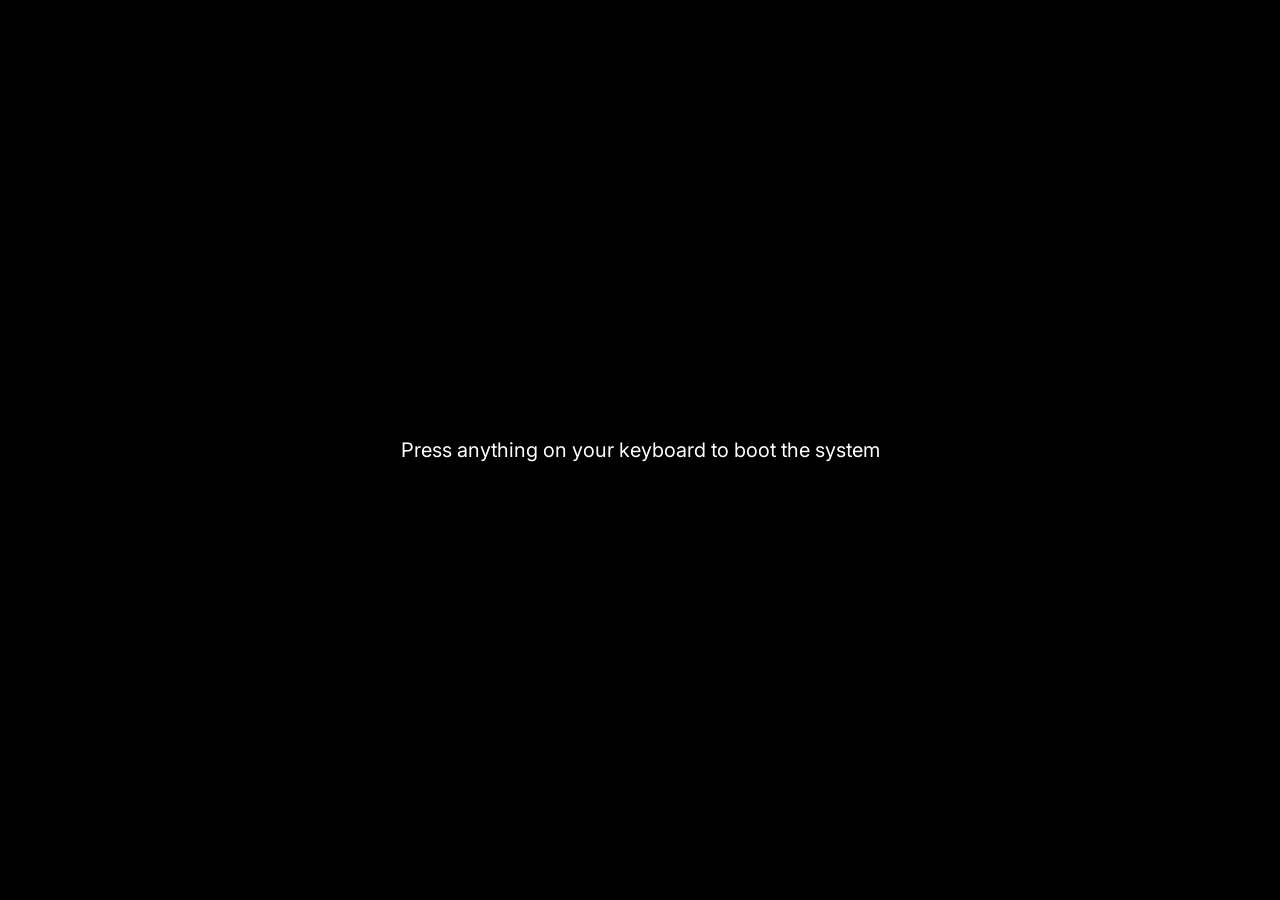
==== index.html @ a431ad1e "commit the boot screen" ====
<!DOCTYPE html>
<html lang="en">
    <head>
        <meta charset="UTF-8">
        <meta name="viewport" content="width=device-width, initial-scale=1.0">
        <title>pearOS</title>
        <link rel="stylesheet" href="styles/font-imports.css">
        <link rel="stylesheet" href="styles/resets.css">
        <link rel="stylesheet" href="styles/boot.css">
        <link rel="stylesheet" href="styles/lock-screen.css">
        <script src="scripts/utils/colors.js"></script>
        <script src="scripts/utils/boot-sound.js"></script>
        <script src="scripts/boot.js"></script>
    </head>
    <body>
        <div class="boot-screen">
            <div class="perms-text">
                Press anything on your keyboard to boot the system
            </div>
            <div class="content hide">
                <img src="assets/pear-w.svg" alt="pearOS logo">
                <div class="progress-bar">
                    <div class="bar"></div>
                </div>
            </div>
        </div>
        <div class="lock-screen">
            <h1 class="time-display">lock screen and desktop coming soon!</h1>
        </div>
        <div class="os-container">
        </div>
    </body>
</html>
---- styles/font-imports.css ----
@import url('https://fonts.googleapis.com/css2?family=Inter:ital,opsz,wght@0,14..32,100..900;1,14..32,100..900&display=swap');
---- styles/resets.css ----
/* 

Housekeeping Styles 

General rules along with :root variabled defined


*/

* {
    margin: 0;
    padding: 0;
    box-sizing: border-box;
    font-family: 'Inter', sans-serif;
    font-optical-sizing: auto;
    font-style: normal;
    color: #fff;
}

.hide {
    display: none !important;
}

h1,
h2,
h3,
h4 {
    font-weight: 600;
}

body {
    width: 100vw;
    height: 100vh;
    overflow: hidden;
    background: url("../assets/Light.png") center center / cover no-repeat;
}

html[data-theme="dark"] body {
    background: url("../assets/Dark.png") center center / cover no-repeat;
}
---- styles/boot.css ----
.boot-screen {
    width: 100vw;
    height: 100vh;

    position: absolute;
    top: 0;
    left: 0;
    z-index: 9999999999;

    background: black;
}


/* -------------------------
   Initial state
------------------------- */

.boot-screen .perms-text {
    width: 100%;
    height: 100%;

    display: flex;
    justify-content: center;
    align-items: center;

    font-size: 125%;
}

.boot-screen .content {
    width: 100%;
    height: 100%;

    display: flex;
    justify-content: center;
    align-items: center;
    flex-direction: column;
}

.boot-screen .content img {
    width: 10%;
}


/* -------------------------
   Progress bar
------------------------- */

@property --progress {
    syntax: '<percentage>';
    inherits: false;
    initial-value: 0%;
}

.boot-screen .content .progress-bar {
    --progress: 0%;

    border-radius: 100px;
    width: 5.25%;
    height: 5px;

    background: linear-gradient(
        to right,
        white 0%,
        white var(--progress),
        #c7c7cc var(--progress),
        #c7c7cc 100%
    );

    opacity: 0;
}


/* -------------------------
   Animations ONLY after
   .started is added
------------------------- */

.boot-screen.started {
    animation: bootScreen 20s linear forwards;
}

.boot-screen.started .content img {
    animation: bootLoadIcon 17s ease-in forwards;
}

.boot-screen.started .content .progress-bar {
    animation: bootLoadBar 15s linear forwards;
}


/* -------------------------
   Progress animation
------------------------- */

@keyframes bootLoadBar {
    0% {
        opacity: 1;
        --progress: 0%;
    }

    20% {
        --progress: 0%;
    }

    32% {
        --progress: 20%;
    }

    50% {
        --progress: 20%;
    }

    80% {
        --progress: 70%;
    }

    87% {
        --progress: 70%;
    }

    99.9% {
        --progress: 100%;
        opacity: 1;
    }

    100% {
        opacity: 0;
    }
}


/* -------------------------
   Icon animation
------------------------- */

@keyframes bootLoadIcon {
    0% {
        opacity: 1;
    }

    98% {
        opacity: 1;
    }

    100% {
        opacity: 0;
    }
}


/* -------------------------
   Screen animation
------------------------- */

@keyframes bootScreen {
    0% {
        opacity: 1;
    }

    99% {
        opacity: 1;
    }

    100% {
        opacity: 0;
        pointer-events: none;
    }
}
---- styles/lock-screen.css ----
.lock-screen {
    width: 100vw;
    height: 100vh;
    background: inherit;
    position: absolute;
    top: 0;
    left: 0;
    z-index: 999999998;
}

.lock-screen h1 {
    width: 100%;
    text-align: center;
    font-size: 3em;
}
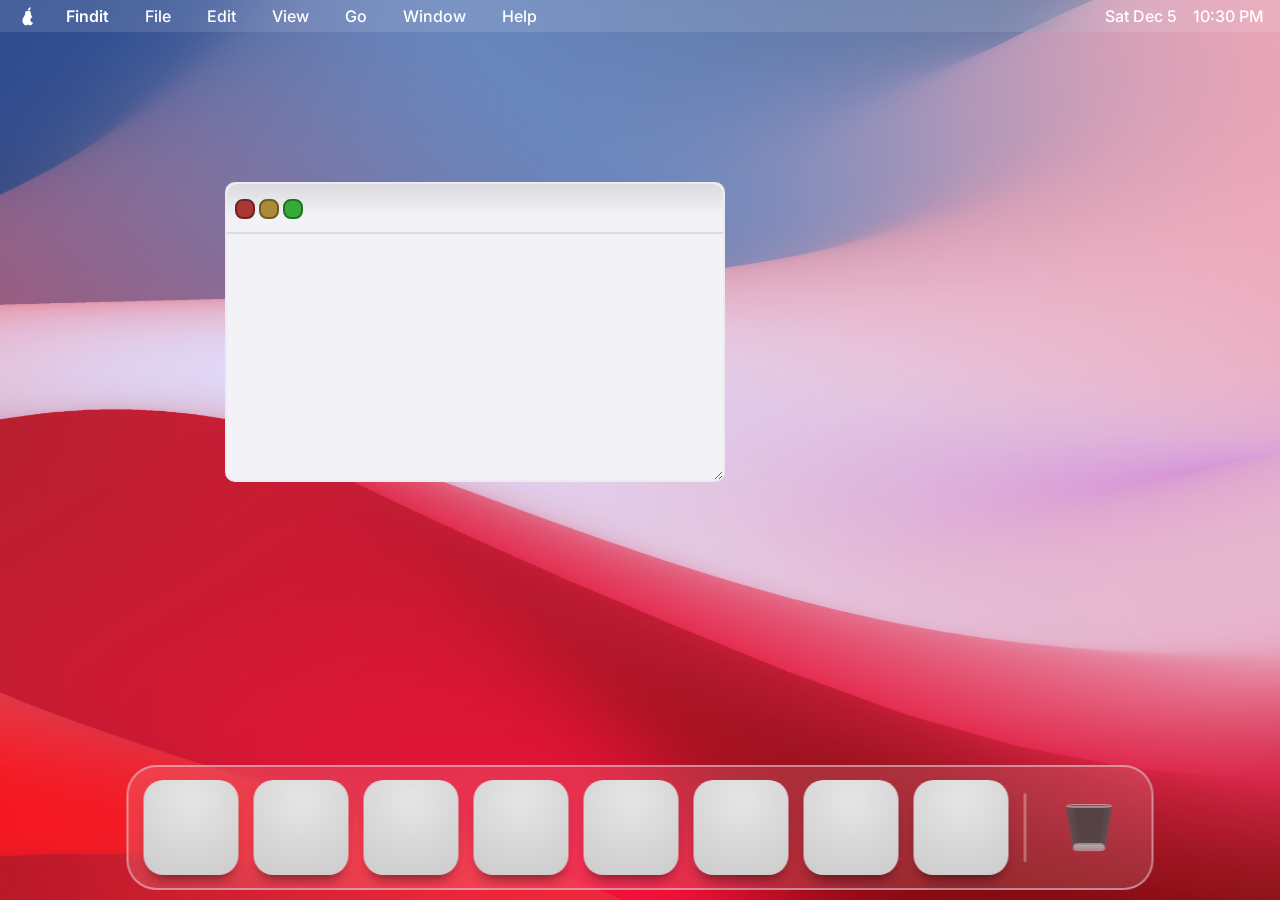
==== commit aa604904: "commit the windows" ====
--- a/index.html
+++ b/index.html
@@ -7,10 +7,15 @@
         <link rel="stylesheet" href="styles/font-imports.css">
         <link rel="stylesheet" href="styles/resets.css">
         <link rel="stylesheet" href="styles/boot.css">
-        <link rel="stylesheet" href="styles/lock-screen.css">
+        <link rel="stylesheet" href="styles/menubar.css">
+        <link rel="stylesheet" href="styles/dock.css">
+        <link rel="stylesheet" href="styles/windows.css">
         <script src="scripts/utils/colors.js"></script>
+        <script src="scripts/utils/time.js"></script>
         <script src="scripts/utils/boot-sound.js"></script>
         <script src="scripts/boot.js"></script>
+        <script src="scripts/dock.js"></script>
+        <script src="scripts/windows.js"></script>
     </head>
     <body>
         <div class="boot-screen">
@@ -24,10 +29,50 @@
                 </div>
             </div>
         </div>
-        <div class="lock-screen">
-            <h1 class="time-display">lock screen and desktop coming soon!</h1>
-        </div>
         <div class="os-container">
+            <div class="menubar">
+                <div class="left">
+                    <button class="pear"></button>
+                    <button class="finder">Findit</button>
+                    <button class="1">File</button>
+                    <button class="2">Edit</button>
+                    <button class="3">View</button>
+                    <button class="4">Go</button>
+                    <button class="5">Window</button>
+                    <button class="6">Help</button>
+                </div>
+                <div class="right">
+                    <p class="formatted-date-display">Error displaying date</p>
+                    <p class="time-display-d12hd">Error displaying time</p>
+                </div>
+            </div>
+
+            <div class="dock">
+                <div class="icon" style="--i:1;"></div>
+                <div class="icon" style="--i:2;"></div>
+                <div class="icon" style="--i:3;"></div>
+                <div class="icon" style="--i:4;"></div>
+                <div class="icon" style="--i:5;"></div>
+                <div class="icon" style="--i:6;"></div>
+                <div class="icon" style="--i:7;"></div>
+                <div class="icon" style="--i:8;"></div>
+
+                <div class="divider"></div>
+
+                <div class="icon" style="--i:9;"></div>
+            </div>
+
+            <div class="windows">
+                <div class="window">
+                    <div class="controls">
+                        <div class="left">
+                            <button class="close"></button>
+                            <button class="minimize"></button>
+                            <button class="maximize"></button>
+                        </div>
+                    </div>
+                </div>
+            </div>
         </div>
     </body>
 </html>
--- a/styles/resets.css
+++ b/styles/resets.css
@@ -37,4 +37,12 @@
 
 html[data-theme="dark"] body {
     background: url("../assets/Dark.png") center center / cover no-repeat;
+}
+
+.os-container {
+    width: 100vw;
+    height: 100vh;
+    position: absolute;
+    top: 0;
+    left: 0;
 }
--- a/styles/menubar.css
+++ b/styles/menubar.css
@@ -0,0 +1,68 @@
+.menubar {
+    width: 100%;
+    height: 32px;
+    background: rgba(255, 255, 255, 0.125);
+    backdrop-filter: blur(24px);
+    display: flex;
+    flex-direction: row;
+    position: absolute;
+    top: 0;
+    left: 0;
+    z-index: 999;
+    padding: 0 1em;
+}
+
+.menubar .left,
+.menubar .right {
+    width: 50vw;
+    height: 100%;
+    display: flex;
+    align-items: center;
+    gap: 1em;
+}
+
+.menubar .left {
+    justify-content: flex-start;
+}
+
+.menubar .right {
+    justify-content: flex-end;
+}
+
+.menubar .right p {
+    padding: 0;
+}
+
+.menubar button,p {
+    height: 24px;
+    border: none;
+    background: none;
+    cursor: pointer;
+    border-radius: 0.35em;
+    padding: 0 10px;
+    font-size: 1em;
+    font-weight: 500;
+    display: flex;
+    align-items: center;
+}
+
+.menubar p {
+    cursor: auto;
+}
+
+.menubar button:hover {
+    background-color: rgba(255, 255, 255, 0.125) !important;
+}
+
+.menubar .left .pear {
+    width: 24px;
+    height: 24px;
+    background-image: url("../assets/pear-w.svg");
+    background-size: contain;
+    background-repeat: no-repeat;
+    background-position: center;
+}
+
+.menubar .left .finder {
+    font-weight: 600;
+}
--- a/styles/dock.css
+++ b/styles/dock.css
@@ -0,0 +1,57 @@
+.dock {
+    display: flex;
+    flex-direction: row;
+    width: fit-content;
+    min-width: 0;
+    position: absolute;
+    left: 50%;
+    bottom:10px;
+    transform: translateX(-50%);
+    height: 125px;
+    background: rgba(255,255,255,0.125);
+    backdrop-filter: blur(24px);
+    border: 2px solid rgba(var(--gray-5), 0.5);
+    border-radius: 30px;
+    padding: 15px;
+    gap: 15px;
+    align-items: center;
+    z-index: 999999999;
+}
+
+.dock .icon {
+    width: 95px;
+    height: 95px;
+    border-radius: 20px;
+    transition: .15s ease-in-out;
+    -webkit-box-shadow: 0px 10px 13px -7px #0000000f, 5px 5px 15px 5px rgba(0,0,0,0); 
+    box-shadow: 0px 10px 13px -7px #0000007f, 5px 5px 15px 5px rgba(0,0,0,0);
+}
+
+.dock .icon::before {
+    content: var(--app-name);
+    display: block;
+    position: relative;
+    top: -30px;
+    left: 50%;
+    transform: translateX(-50%);
+    text-align: center;
+    width: 70%;
+    border: rgba(255,255,255,0.3) 1.5px solid;
+    background: rgba(255,255,255,0.125);
+    padding: 3px;
+    border-radius: 3px;
+    font-size: 80%;
+    opacity: 0;
+    transition: .1s ease;
+}
+
+.dock .icon.hovered::before {
+    opacity: 1;
+}
+
+.dock .divider {
+    height: 75%;
+    width: 3px;
+    border-radius: 3px;
+    background: rgba(255,255,255,0.3);
+}
--- a/styles/windows.css
+++ b/styles/windows.css
@@ -0,0 +1,62 @@
+.windows {
+    width: 100vw;
+    height: calc(
+        100vh - 
+        32px  /* Menubar height */ - 
+        125px /* Dock height */    - 
+        50px  /* Padding */
+    );
+    position: absolute;
+    top: 32px;
+    left: 0;
+    overflow: shown;
+}
+
+.windows .window {
+    position: absolute;
+    min-width: 195px;
+    min-height: 195px;
+    width: 500px;
+    height: 300px;
+    border-radius: 10px;
+    border: 2px solid rgba(var(--gray-5), 0.5);
+    background: rgb(var(--gray-6));
+    overflow: auto;
+    resize: both;
+}
+
+.window .controls {
+    height: 50px;
+    padding: 15px 2px 0 8px;
+    background-image: linear-gradient(to bottom, rgba(var(--opaque-separator), 0.5), rgba(var(--opaque-separator), 0.25), rgba(var(--opaque-separator), 0), rgba(var(--opaque-separator), 0));
+    overflow: hidden;
+    border-radius: 10px 10px 0 0;
+    border-bottom: 2px solid rgba(var(--gray-5), 0.1);
+}
+
+.window .controls .left button {
+    width: 20px;
+    height: 20px;
+    border-radius: 8px;
+    cursor: pointer;
+}
+
+.window .controls .left .close {
+    background: hsl(0, 52%, 44%);
+    border: 2px solid hsl(0, 50%, 29%);
+}
+
+.window .controls .left .minimize {
+    background: hsl(44, 52%, 44%);
+    border: 2px solid hsl(44, 50%, 29%);
+}
+
+.window .controls .left .maximize {
+    background: hsl(121, 52%, 44%);
+    border: 2px solid hsl(121, 50%, 29%);
+}
+
+.windows .window:nth-child(1) {
+    top: 150px;
+    left: 225px;
+}
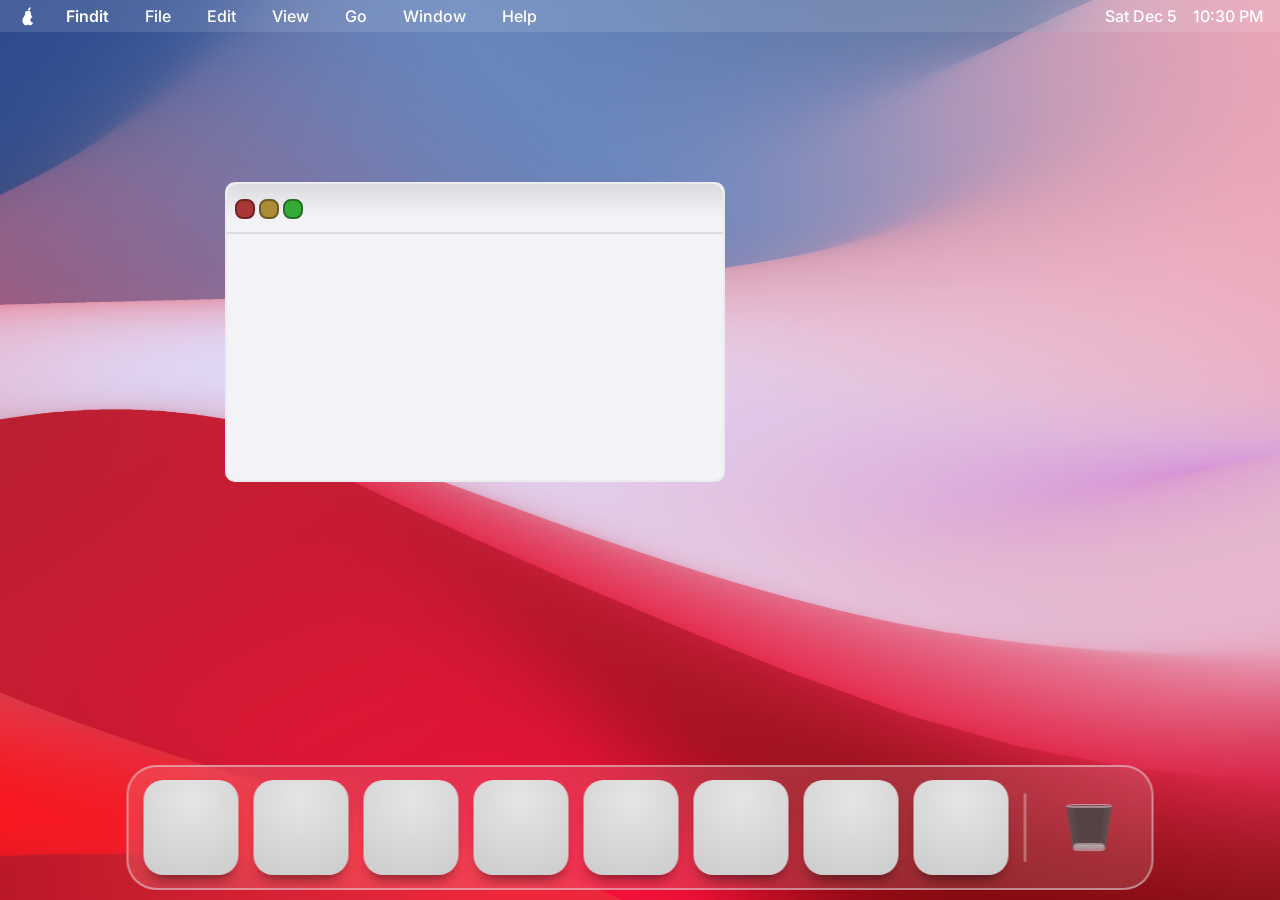
==== commit cac7e291: "add proper window management" ====
--- a/index.html
+++ b/index.html
@@ -48,22 +48,22 @@
             </div>
 
             <div class="dock">
-                <div class="icon" style="--i:1;"></div>
-                <div class="icon" style="--i:2;"></div>
-                <div class="icon" style="--i:3;"></div>
-                <div class="icon" style="--i:4;"></div>
-                <div class="icon" style="--i:5;"></div>
-                <div class="icon" style="--i:6;"></div>
-                <div class="icon" style="--i:7;"></div>
-                <div class="icon" style="--i:8;"></div>
+                <div class="icon" data-app="browser" style="--i:1;"></div>
+                <div class="icon" data-app="app2" style="--i:2;"></div>
+                <div class="icon" data-app="app3" style="--i:3;"></div>
+                <div class="icon" data-app="app4" style="--i:4;"></div>
+                <div class="icon" data-app="app5" style="--i:5;"></div>
+                <div class="icon" data-app="app6" style="--i:6;"></div>
+                <div class="icon" data-app="app7" style="--i:7;"></div>
+                <div class="icon" data-app="app8" style="--i:8;"></div>
 
                 <div class="divider"></div>
 
-                <div class="icon" style="--i:9;"></div>
+                <div class="icon" data-app="trash" style="--i:9;"></div>
             </div>
 
             <div class="windows">
-                <div class="window">
+                <div class="window" data-app="browser">
                     <div class="controls">
                         <div class="left">
                             <button class="close"></button>
--- a/styles/windows.css
+++ b/styles/windows.css
@@ -1,62 +1,77 @@
 .windows {
-    width: 100vw;
-    height: calc(
-        100vh - 
-        32px  /* Menubar height */ - 
-        125px /* Dock height */    - 
-        50px  /* Padding */
-    );
-    position: absolute;
-    top: 32px;
-    left: 0;
-    overflow: shown;
+	width: 100vw;
+	height: calc(100vh -32px /* Menubar height */
+	-125px /* Dock height */
+	-50px /* Padding */
+	);
+	position: absolute;
+	top: 32px;
+	left: 0;
+	overflow: shown;
 }
-
 .windows .window {
-    position: absolute;
-    min-width: 195px;
-    min-height: 195px;
-    width: 500px;
-    height: 300px;
-    border-radius: 10px;
-    border: 2px solid rgba(var(--gray-5), 0.5);
-    background: rgb(var(--gray-6));
-    overflow: auto;
-    resize: both;
+	position: absolute;
+	min-width: 195px;
+	min-height: 195px;
+	width: 500px;
+	height: 300px;
+	border-radius: 10px;
+	border: 2px solid rgba(var(--gray-5), 0.5);
+	background: rgb(var(--gray-6));
+	overflow: hidden;
+	resize: none;
+	transition:left 0.25s ease,top 0.25s ease,width 0.25s ease,height 0.25s ease,opacity 0.2s ease;
+	transform-origin: center center;
 }
-
+.window.dragging,.window.resizing {
+	transition: none !important;
+}
+.window-resize-handle {
+	position: absolute;
+	right: 0;
+	bottom: 0;
+	width: 16px;
+	height: 16px;
+	cursor: se-resize;
+}
+.window-resize-handle::after {
+	content: "";
+	position: absolute;
+	right: 3px;
+	bottom: 3px;
+	width: 8px;
+	height: 8px;
+	border-right: 2px solid currentColor;
+	border-bottom: 2px solid currentColor;
+	opacity: 0.35;
+}
 .window .controls {
-    height: 50px;
-    padding: 15px 2px 0 8px;
-    background-image: linear-gradient(to bottom, rgba(var(--opaque-separator), 0.5), rgba(var(--opaque-separator), 0.25), rgba(var(--opaque-separator), 0), rgba(var(--opaque-separator), 0));
-    overflow: hidden;
-    border-radius: 10px 10px 0 0;
-    border-bottom: 2px solid rgba(var(--gray-5), 0.1);
+	height: 50px;
+	padding: 15px 2px 0 8px;
+	background-image: linear-gradient(to bottom, rgba(var(--opaque-separator), 0.5), rgba(var(--opaque-separator), 0.25), rgba(var(--opaque-separator), 0), rgba(var(--opaque-separator), 0));
+	overflow: hidden;
+	border-radius: 10px 10px 0 0;
+	border-bottom: 2px solid rgba(var(--gray-5), 0.1);
 }
-
 .window .controls .left button {
-    width: 20px;
-    height: 20px;
-    border-radius: 8px;
-    cursor: pointer;
+	width: 20px;
+	height: 20px;
+	border-radius: 8px;
+	cursor: pointer;
 }
-
 .window .controls .left .close {
-    background: hsl(0, 52%, 44%);
-    border: 2px solid hsl(0, 50%, 29%);
+	background: hsl(0, 52%, 44%);
+	border: 2px solid hsl(0, 50%, 29%);
 }
-
 .window .controls .left .minimize {
-    background: hsl(44, 52%, 44%);
-    border: 2px solid hsl(44, 50%, 29%);
+	background: hsl(44, 52%, 44%);
+	border: 2px solid hsl(44, 50%, 29%);
 }
-
 .window .controls .left .maximize {
-    background: hsl(121, 52%, 44%);
-    border: 2px solid hsl(121, 50%, 29%);
+	background: hsl(121, 52%, 44%);
+	border: 2px solid hsl(121, 50%, 29%);
 }
-
 .windows .window:nth-child(1) {
-    top: 150px;
-    left: 225px;
-}+	top: 150px;
+	left: 225px;
+}
